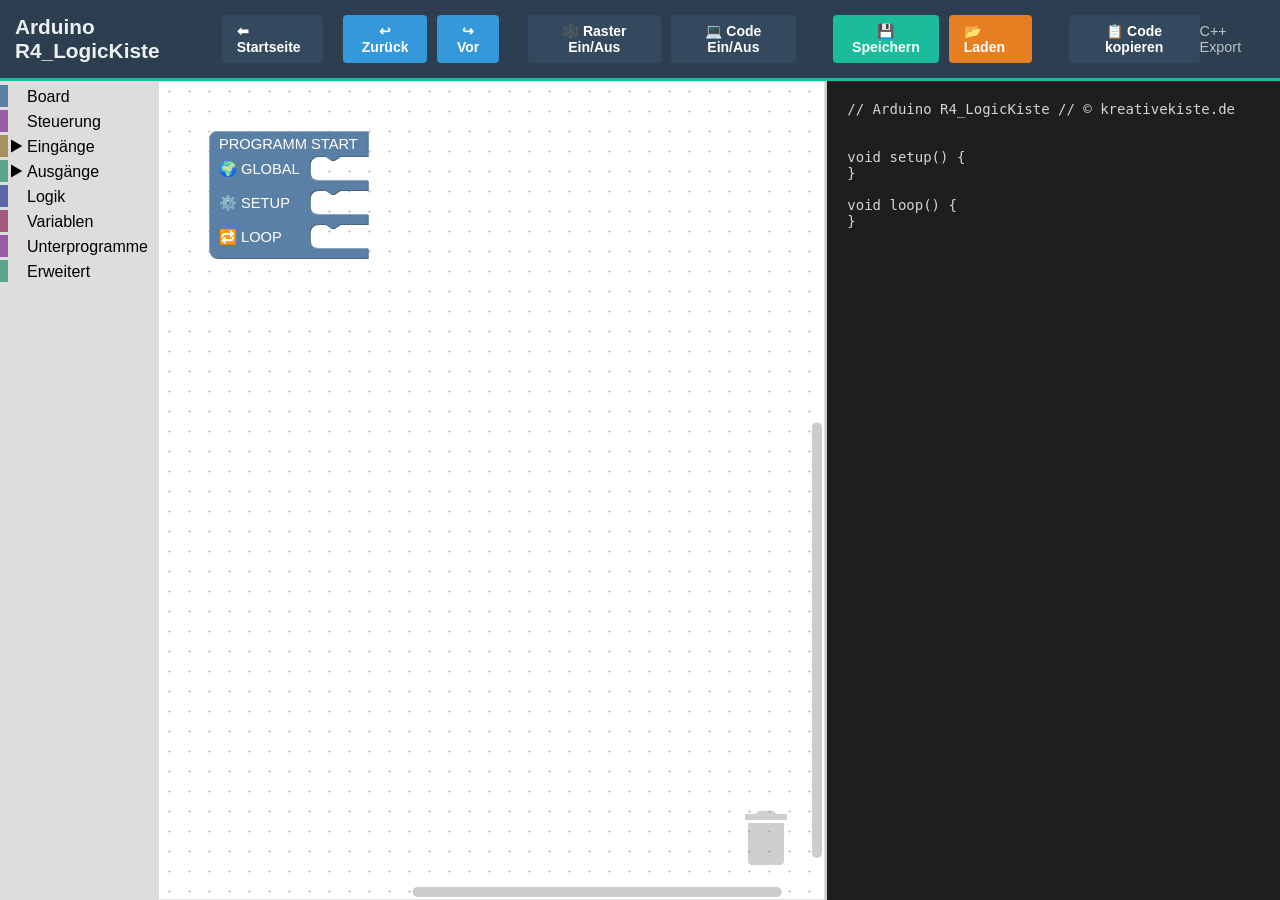
==== app/index.html @ 0fa0d69b "Add files via upload" ====
<!DOCTYPE html>
<html lang="de">
<head>
    <meta charset="UTF-8">
    <title>Arduino R4_LogicKiste</title>
    
    <script src="/app/js/blockly_compressed.js"></script>
    <script src="/app/js/javascript_compressed.js"></script>
    <script src="/app/js/de.js"></script>
    <link rel="stylesheet" href="/app/css/style.css">
</head>
<body>

<header>
    <div class="title">Arduino R4_LogicKiste</div>
    
    <a href="/index.html" class="btn btn-ui" style="text-decoration: none; margin-right: 20px;">
    ⬅ Startseite
    </a>
    
    <div class="header-controls">
        <button class="btn btn-action" onclick="workspace.undo(false)" title="Rückgängig">↩ Zurück</button>
        <button class="btn btn-action" onclick="workspace.undo(true)" title="Wiederherstellen">↪ Vor</button>
        <div style="width: 10px;"></div> 

        <button class="btn btn-ui" onclick="toggleGrid()">🕸️ Raster Ein/Aus</button>
        <button class="btn btn-ui" onclick="toggleCode()">💻 Code Ein/Aus</button>
        <div style="width: 20px;"></div> 
        
        <button class="btn" onclick="saveWorkspace()">💾 Speichern</button>
        <label class="btn btn-load" for="fileInput">📂 Laden</label>
        <input type="file" id="fileInput" style="display: none;" accept=".json" onchange="loadWorkspace(event)">
        <div style="width: 20px;"></div>

        <button class="btn btn-ui" id="copyBtn" onclick="copyGeneratedCode()">📋 Code kopieren</button>
    </div>

    <div style="font-size: 0.9em; color: #bdc3c7;" id="codeHeader">C++ Export</div>
</header>

<div id="main">
    <div id="blocklyDiv"></div>
    <div id="codeExport">// Lade Blöcke...</div>
</div>

<script src="/app/js/generator_core.js"></script>

<script src="/app/blocks/board/interrupts.js"></script>
<script src="/app/blocks/board/variables_basic.js"></script>
<script src="/app/blocks/board/var_literals.js"></script>

<script src="/app/blocks/input/setup_pullup.js"></script>
<script src="/app/blocks/input/read_digital.js"></script>
<script src="/app/blocks/input/read_analog.js"></script>
<script src="/app/blocks/input/input_counter.js"></script>
<script src="/app/blocks/input/input_encoder.js"></script>

<script src="/app/blocks/sensor/dht_sensor.js"></script>
<script src="/app/blocks/sensor/ultrasonic_hc_sr04.js"></script>

<script src="/app/blocks/output/write_digital.js"></script>
<script src="/app/blocks/output/write_analog.js"></script>

<script src="/app/blocks/motor/motors.js"></script>
<script src="/app/blocks/motor/stepper_advanced.js"></script>

<script src="/app/blocks/visuals/max7219_matrix.js"></script>
<script src="/app/blocks/visuals/lcd_i2c.js"></script>
<script src="/app/blocks/visuals/tft_displays.js"></script>
<script src="/app/blocks/visuals/neopixel_basic.js"></script>
<script src="/app/blocks/visuals/visu_tm.js"></script>
<script src="/app/blocks/visuals/r4_matrix.js"></script> 
<script src="/app/blocks/time/delay.js"></script>
<script src="/app/blocks/time/timer_interval.js"></script>
<script src="/app/blocks/time/time_system.js"></script>
<script src="/app/blocks/time/stopwatch.js"></script>

<script src="/app/blocks/functions/logic_if.js"></script>
<script src="/app/blocks/functions/logic_compare.js"></script>
<script src="/app/blocks/functions/loop_repeat.js"></script>
<script src="/app/blocks/functions/loop_while.js"></script>
<script src="/app/blocks/functions/blinker.js"></script>
<script src="/app/blocks/functions/state_machine.js"></script>
<script src="/app/blocks/functions/logic_basic.js"></script>
<script src="/app/blocks/functions/math_basic.js"></script>
<script src="/app/blocks/functions/math_advanced.js"></script>
<script src="/app/blocks/functions/math_random.js"></script>
<script src="/app/blocks/functions/functions_custom.js"></script>

<script src="/app/blocks/advanced/serial_com.js"></script>
<script src="/app/blocks/advanced/custom_cpp.js"></script>
<script src="/app/blocks/advanced/eeprom_r4.js"></script>
<script src="/app/blocks/advanced/sd_card.js"></script>
<script src="/app/blocks/advanced/rfid_rc522.js"></script>

<script src="/app/js/app.js"></script>

</body>
</html>
---- app/css/style.css ----
body { font-family: sans-serif; display: flex; flex-direction: column; height: 100vh; margin: 0; }
header { background: #2c3e50; color: #ecf0f1; padding: 15px; display: flex; justify-content: space-between; align-items: center; border-bottom: 3px solid #1abc9c; }
#main { display: flex; flex: 1; overflow: hidden; }
#blocklyDiv { flex: 2; border-right: 2px solid #ccc; transition: all 0.3s ease; }
#codeExport { flex: 1; background: #1e1e1e; color: #d4d4d4; padding: 20px; overflow-y: auto; white-space: pre-wrap; font-family: 'Consolas', monospace; font-size: 14px; display: block; transition: all 0.3s ease; }
.title { font-weight: bold; font-size: 1.3em; }

/* Styles für die Buttons */
.header-controls { display: flex; gap: 10px; align-items: center; }
.btn { 
    background: #1abc9c; color: white; border: none; padding: 8px 15px; 
    border-radius: 4px; cursor: pointer; font-weight: bold; font-size: 14px; transition: background 0.2s;
}
.btn:hover { background: #16a085; }
.btn-load { background: #e67e22; display: inline-block; }
.btn-load:hover { background: #d35400; }
.btn-upload { background: #8e44ad; min-width: 110px; }
.btn-upload:hover { background: #6c3483; }
.btn-upload:disabled { background: #555; cursor: wait; }

/* UI Toggles & Action Buttons */
.btn-ui { background: #34495e; }
.btn-ui:hover { background: #2c3e50; border: 1px solid #1abc9c; margin: -1px; }
.btn-action { background: #3498db; }
.btn-action:hover { background: #2980b9; }

/* Unsichtbares Raster (Toggle-Klasse) */
.hide-grid .blocklyMainBackground { fill: #ffffff !important; }
.hide-grid .blocklyGrid { display: none !important; }
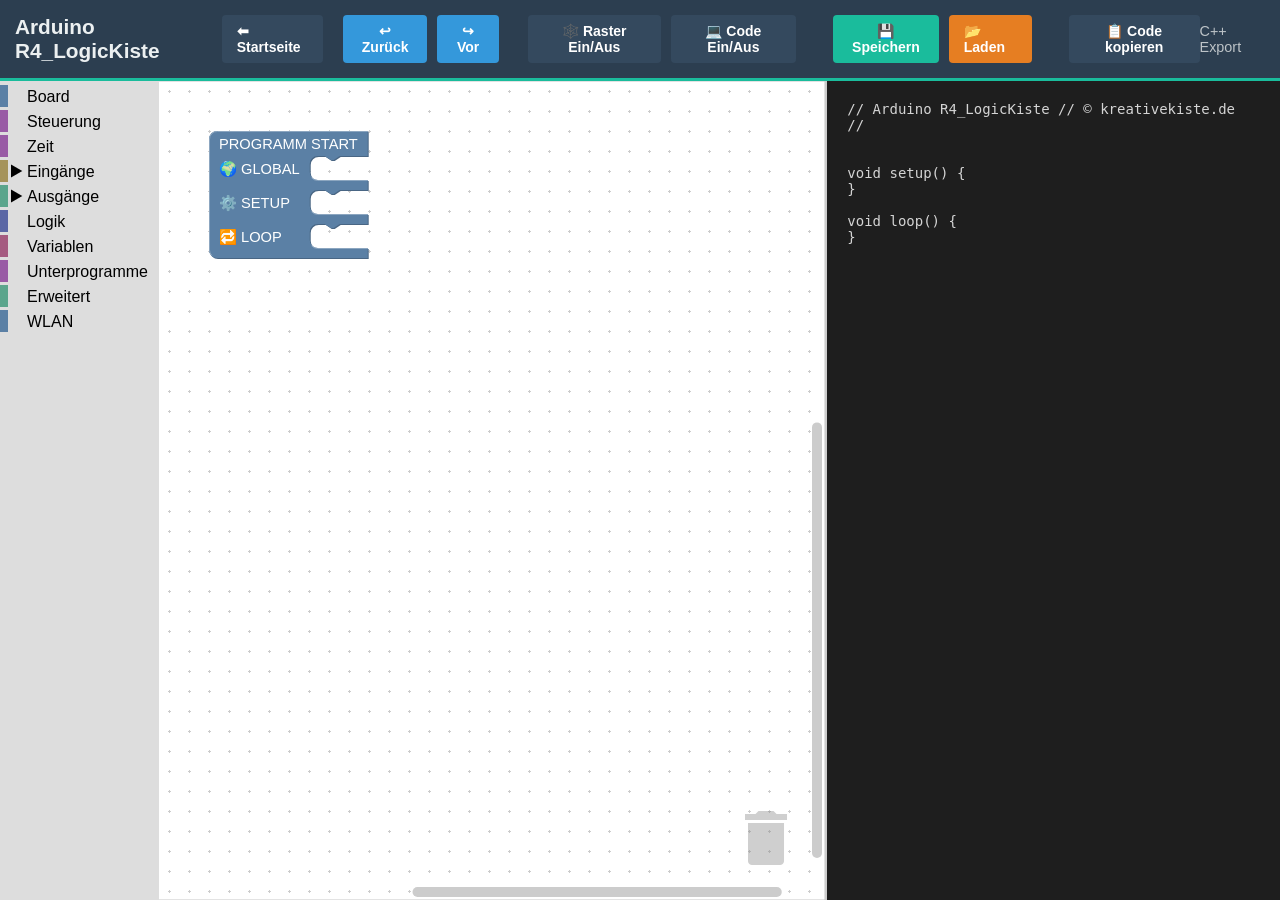
==== commit 279f7424: "Add files via upload" ====
--- a/app/index.html
+++ b/app/index.html
@@ -1,99 +1,112 @@
-<!DOCTYPE html>
-<html lang="de">
-<head>
-    <meta charset="UTF-8">
-    <title>Arduino R4_LogicKiste</title>
-    
-    <script src="/app/js/blockly_compressed.js"></script>
-    <script src="/app/js/javascript_compressed.js"></script>
-    <script src="/app/js/de.js"></script>
-    <link rel="stylesheet" href="/app/css/style.css">
-</head>
-<body>
-
-<header>
-    <div class="title">Arduino R4_LogicKiste</div>
-    
-    <a href="/index.html" class="btn btn-ui" style="text-decoration: none; margin-right: 20px;">
-    ⬅ Startseite
-    </a>
-    
-    <div class="header-controls">
-        <button class="btn btn-action" onclick="workspace.undo(false)" title="Rückgängig">↩ Zurück</button>
-        <button class="btn btn-action" onclick="workspace.undo(true)" title="Wiederherstellen">↪ Vor</button>
-        <div style="width: 10px;"></div> 
-
-        <button class="btn btn-ui" onclick="toggleGrid()">🕸️ Raster Ein/Aus</button>
-        <button class="btn btn-ui" onclick="toggleCode()">💻 Code Ein/Aus</button>
-        <div style="width: 20px;"></div> 
-        
-        <button class="btn" onclick="saveWorkspace()">💾 Speichern</button>
-        <label class="btn btn-load" for="fileInput">📂 Laden</label>
-        <input type="file" id="fileInput" style="display: none;" accept=".json" onchange="loadWorkspace(event)">
-        <div style="width: 20px;"></div>
-
-        <button class="btn btn-ui" id="copyBtn" onclick="copyGeneratedCode()">📋 Code kopieren</button>
-    </div>
-
-    <div style="font-size: 0.9em; color: #bdc3c7;" id="codeHeader">C++ Export</div>
-</header>
-
-<div id="main">
-    <div id="blocklyDiv"></div>
-    <div id="codeExport">// Lade Blöcke...</div>
-</div>
-
-<script src="/app/js/generator_core.js"></script>
-
-<script src="/app/blocks/board/interrupts.js"></script>
-<script src="/app/blocks/board/variables_basic.js"></script>
-<script src="/app/blocks/board/var_literals.js"></script>
-
-<script src="/app/blocks/input/setup_pullup.js"></script>
-<script src="/app/blocks/input/read_digital.js"></script>
-<script src="/app/blocks/input/read_analog.js"></script>
-<script src="/app/blocks/input/input_counter.js"></script>
-<script src="/app/blocks/input/input_encoder.js"></script>
-
-<script src="/app/blocks/sensor/dht_sensor.js"></script>
-<script src="/app/blocks/sensor/ultrasonic_hc_sr04.js"></script>
-
-<script src="/app/blocks/output/write_digital.js"></script>
-<script src="/app/blocks/output/write_analog.js"></script>
-
-<script src="/app/blocks/motor/motors.js"></script>
-<script src="/app/blocks/motor/stepper_advanced.js"></script>
-
-<script src="/app/blocks/visuals/max7219_matrix.js"></script>
-<script src="/app/blocks/visuals/lcd_i2c.js"></script>
-<script src="/app/blocks/visuals/tft_displays.js"></script>
-<script src="/app/blocks/visuals/neopixel_basic.js"></script>
-<script src="/app/blocks/visuals/visu_tm.js"></script>
-<script src="/app/blocks/visuals/r4_matrix.js"></script> 
-<script src="/app/blocks/time/delay.js"></script>
-<script src="/app/blocks/time/timer_interval.js"></script>
-<script src="/app/blocks/time/time_system.js"></script>
-<script src="/app/blocks/time/stopwatch.js"></script>
-
-<script src="/app/blocks/functions/logic_if.js"></script>
-<script src="/app/blocks/functions/logic_compare.js"></script>
-<script src="/app/blocks/functions/loop_repeat.js"></script>
-<script src="/app/blocks/functions/loop_while.js"></script>
-<script src="/app/blocks/functions/blinker.js"></script>
-<script src="/app/blocks/functions/state_machine.js"></script>
-<script src="/app/blocks/functions/logic_basic.js"></script>
-<script src="/app/blocks/functions/math_basic.js"></script>
-<script src="/app/blocks/functions/math_advanced.js"></script>
-<script src="/app/blocks/functions/math_random.js"></script>
-<script src="/app/blocks/functions/functions_custom.js"></script>
-
-<script src="/app/blocks/advanced/serial_com.js"></script>
-<script src="/app/blocks/advanced/custom_cpp.js"></script>
-<script src="/app/blocks/advanced/eeprom_r4.js"></script>
-<script src="/app/blocks/advanced/sd_card.js"></script>
-<script src="/app/blocks/advanced/rfid_rc522.js"></script>
-
-<script src="/app/js/app.js"></script>
-
-</body>
+<!DOCTYPE html>
+<html lang="de">
+<head>
+    <meta charset="UTF-8">
+    <title>Arduino R4_LogicKiste</title>
+    
+    <script src="./js/blockly_compressed.js"></script>
+    <script src="./js/javascript_compressed.js"></script>
+    <script src="./js/de.js"></script>
+    <link rel="stylesheet" href="./css/style.css">
+</head>
+<body>
+
+<header>
+    <div class="title">Arduino R4_LogicKiste</div>
+    
+    <a href="../index.html" class="btn btn-ui" style="text-decoration: none; margin-right: 20px;">
+    ⬅ Startseite
+    </a>
+    
+    <div class="header-controls">
+        <button class="btn btn-action" onclick="workspace.undo(false)" title="Rückgängig">↩ Zurück</button>
+        <button class="btn btn-action" onclick="workspace.undo(true)" title="Wiederherstellen">↪ Vor</button>
+        <div style="width: 10px;"></div> 
+
+        <button class="btn btn-ui" onclick="toggleGrid()">🕸️ Raster Ein/Aus</button>
+        <button class="btn btn-ui" onclick="toggleCode()">💻 Code Ein/Aus</button>
+        <div style="width: 20px;"></div> 
+        
+        <button class="btn" onclick="saveWorkspace()">💾 Speichern</button>
+        <label class="btn btn-load" for="fileInput">📂 Laden</label>
+        <input type="file" id="fileInput" style="display: none;" accept=".json" onchange="loadWorkspace(event)">
+        <div style="width: 20px;"></div>
+
+        <button class="btn btn-ui" id="copyBtn" onclick="copyGeneratedCode()">📋 Code kopieren</button>
+    </div>
+
+    <div style="font-size: 0.9em; color: #bdc3c7;" id="codeHeader">C++ Export</div>
+</header>
+
+<div id="main">
+    <div id="blocklyDiv"></div>
+    <div id="codeExport">// Lade Blöcke...</div>
+</div>
+
+<script src="./js/generator_core.js"></script>
+
+<script src="./blocks/board/interrupts.js"></script>
+<script src="./blocks/board/variables_basic.js"></script>
+<script src="./blocks/board/var_literals.js"></script>
+
+<script src="./blocks/input/setup_pullup.js"></script>
+<script src="./blocks/input/read_digital.js"></script>
+<script src="./blocks/input/read_analog.js"></script>
+<script src="./blocks/input/analog_smooth.js"></script> 
+<script src="./blocks/input/input_counter.js"></script>
+<script src="./blocks/input/input_encoder.js"></script>
+
+<script src="./blocks/sensor/dht_sensor.js"></script>
+<script src="./blocks/sensor/ultrasonic_hc_sr04.js"></script>
+<script src="./blocks/sensor/gyro_mpu6050.js"></script> 
+
+<script src="./blocks/output/write_digital.js"></script>
+<script src="./blocks/output/write_analog.js"></script>
+<script src="./blocks/output/output_tone.js"></script> 
+
+<script src="./blocks/motor/motors.js"></script>
+<script src="./blocks/motor/stepper_advanced.js"></script>
+
+<script src="./blocks/visuals/max7219_matrix.js"></script>
+<script src="./blocks/visuals/lcd_i2c.js"></script>
+<script src="./blocks/visuals/tft_displays.js"></script>
+<script src="./blocks/visuals/neopixel_basic.js"></script>
+<script src="./blocks/visuals/visu_tm.js"></script>
+<script src="./blocks/visuals/r4_matrix.js"></script> 
+
+<script src="./blocks/time/delay.js"></script>
+<script src="./blocks/time/time_micros.js"></script> 
+<script src="./blocks/time/timer_interval.js"></script>
+<script src="./blocks/time/time_system.js"></script>
+<script src="./blocks/time/stopwatch.js"></script>
+<script src="blocks/time/visu_rtc.js"></script>
+
+<script src="./blocks/functions/logic_if.js"></script>
+<script src="./blocks/functions/logic_compare.js"></script>
+<script src="./blocks/functions/loop_repeat.js"></script>
+<script src="./blocks/functions/loop_while.js"></script>
+<script src="./blocks/functions/loop_for.js"></script> 
+<script src="./blocks/functions/blinker.js"></script>
+<script src="./blocks/functions/state_machine.js"></script>
+<script src="./blocks/functions/logic_basic.js"></script>
+<script src="./blocks/functions/logic_ternary.js"></script> 
+<script src="./blocks/functions/math_basic.js"></script>
+<script src="./blocks/functions/math_modulo.js"></script> 
+<script src="./blocks/functions/math_advanced.js"></script>
+<script src="./blocks/functions/math_random.js"></script>
+<script src="./blocks/functions/functions_custom.js"></script>
+<script src="./blocks/functions/array_tables.js"></script> 
+
+<script src="./blocks/advanced/serial_com.js"></script>
+<script src="./blocks/advanced/serial_number_com.js"></script>
+<script src="./blocks/advanced/custom_cpp.js"></script>
+<script src="./blocks/advanced/eeprom_r4.js"></script>
+<script src="./blocks/advanced/sd_card.js"></script>
+<script src="./blocks/advanced/rfid_rc522.js"></script>
+
+<script src="./js/web.js"></script>
+
+<script src="./js/app.js"></script>
+
+</body>
 </html>
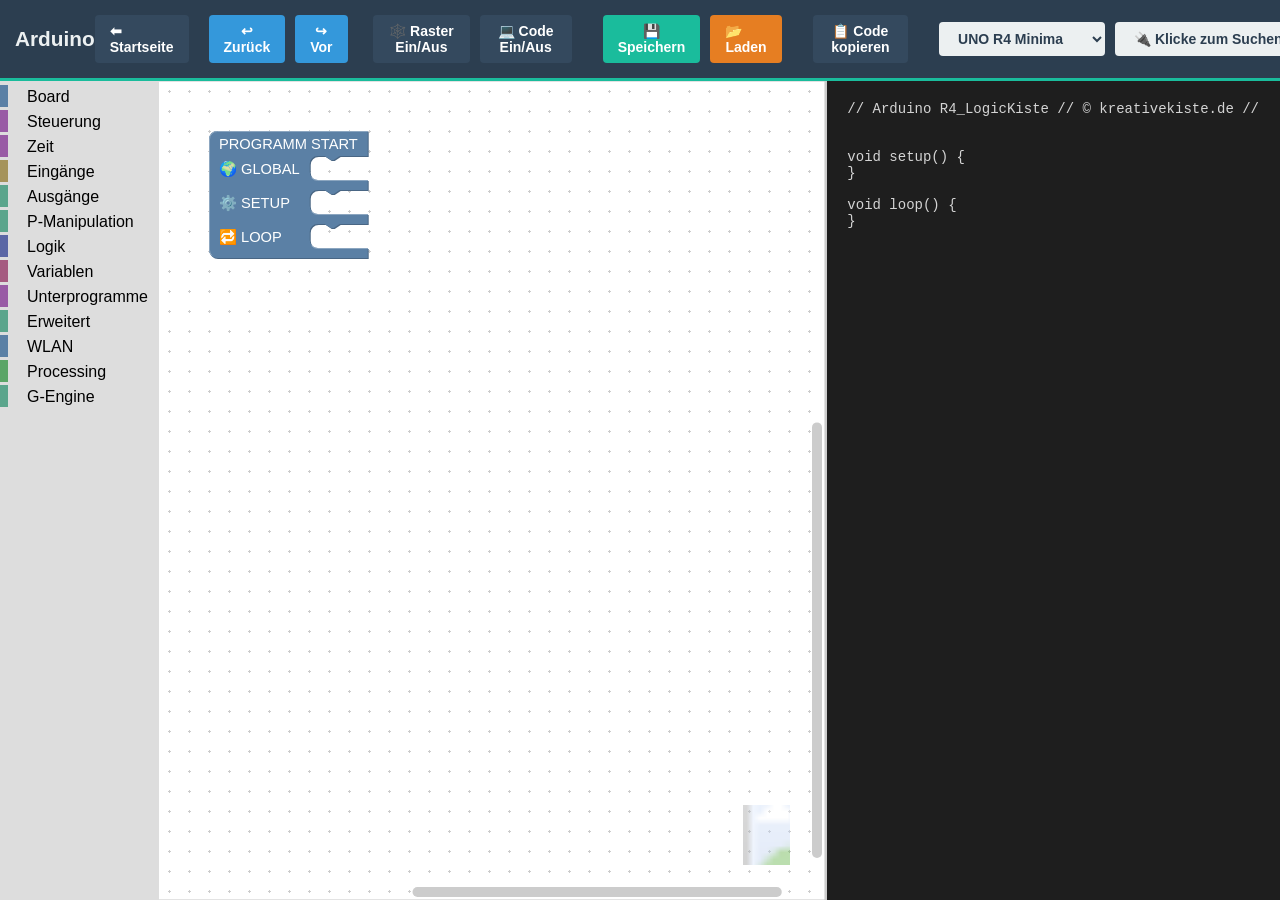
==== commit eee22a77: "Add files via upload" ====
--- a/app/index.html
+++ b/app/index.html
@@ -12,7 +12,7 @@
 <body>
 
 <header>
-    <div class="title">Arduino R4_LogicKiste</div>
+    <div class="title">Arduino</div>
     
     <a href="../index.html" class="btn btn-ui" style="text-decoration: none; margin-right: 20px;">
     ⬅ Startseite
@@ -33,6 +33,23 @@
         <div style="width: 20px;"></div>
 
         <button class="btn btn-ui" id="copyBtn" onclick="copyGeneratedCode()">📋 Code kopieren</button>
+		
+		<div style="width: 20px;"></div>
+        
+        <select id="boardSelect" class="btn btn-ui" style="background: #ecf0f1; color: #2c3e50; font-family: inherit; cursor: pointer;">
+            <option value="arduino:renesas_uno:minima">UNO R4 Minima</option>
+            <option value="arduino:renesas_uno:unor4wifi">UNO R4 WiFi</option>
+            <option value="arduino:avr:uno">UNO R3 (Classic)</option>
+            <option value="arduino:avr:nano">Nano</option>
+            <option value="arduino:avr:mega">Mega 2560</option>
+            <option value="arduino:avr:leonardo">Leonardo</option>
+        </select>
+        
+        <select id="portSelect" class="btn btn-ui" style="background: #ecf0f1; color: #2c3e50; font-family: inherit; cursor: pointer;" onmousedown="fetchPorts()">
+            <option value="">🔌 Klicke zum Suchen...</option>
+        </select>
+        
+        <button class="btn btn-upload" id="uploadBtn" onclick="uploadToArduino()">🚀 Upload</button>
     </div>
 
     <div style="font-size: 0.9em; color: #bdc3c7;" id="codeHeader">C++ Export</div>
@@ -46,6 +63,7 @@
 <script src="./js/generator_core.js"></script>
 
 <script src="./blocks/board/interrupts.js"></script>
+<script src="./blocks/board/container.js"></script>
 <script src="./blocks/board/variables_basic.js"></script>
 <script src="./blocks/board/var_literals.js"></script>
 
@@ -55,6 +73,7 @@
 <script src="./blocks/input/analog_smooth.js"></script> 
 <script src="./blocks/input/input_counter.js"></script>
 <script src="./blocks/input/input_encoder.js"></script>
+<script src="./blocks/input/button_event.js"></script>
 
 <script src="./blocks/sensor/dht_sensor.js"></script>
 <script src="./blocks/sensor/ultrasonic_hc_sr04.js"></script>
@@ -63,23 +82,31 @@
 <script src="./blocks/output/write_digital.js"></script>
 <script src="./blocks/output/write_analog.js"></script>
 <script src="./blocks/output/output_tone.js"></script> 
+<script src="./blocks/output/mp3_yx5300.js"></script>
+<script src="./blocks/output/tca9555.js"></script> 
+<script src="./blocks/output/virtual_ports.js"></script>
 
 <script src="./blocks/motor/motors.js"></script>
 <script src="./blocks/motor/stepper_advanced.js"></script>
+<script src="./blocks/motor/stepper_nema.js"></script>
 
 <script src="./blocks/visuals/max7219_matrix.js"></script>
 <script src="./blocks/visuals/lcd_i2c.js"></script>
 <script src="./blocks/visuals/tft_displays.js"></script>
 <script src="./blocks/visuals/neopixel_basic.js"></script>
 <script src="./blocks/visuals/visu_tm.js"></script>
+<script src="./blocks/visuals/oled_ssd1306.js"></script>
 <script src="./blocks/visuals/r4_matrix.js"></script> 
+<script src="./blocks/dmx/dmx.js"></script>
 
 <script src="./blocks/time/delay.js"></script>
 <script src="./blocks/time/time_micros.js"></script> 
 <script src="./blocks/time/timer_interval.js"></script>
 <script src="./blocks/time/time_system.js"></script>
 <script src="./blocks/time/stopwatch.js"></script>
-<script src="blocks/time/visu_rtc.js"></script>
+<script src="./blocks/time/visu_rtc.js"></script>
+
+<script src="./blocks/time/do_them_all.js"></script>
 
 <script src="./blocks/functions/logic_if.js"></script>
 <script src="./blocks/functions/logic_compare.js"></script>
@@ -104,9 +131,105 @@
 <script src="./blocks/advanced/sd_card.js"></script>
 <script src="./blocks/advanced/rfid_rc522.js"></script>
 
+<script src="./blocks/hmi/ard_hmi_com.js"></script>
+
+<script src="./blocks/visuals/g_engine.js"></script> 
+<script src="./blocks/visuals/g_engine_input.js"></script>
+<script src="./blocks/visuals/g_engine_sprites.js"></script>
+<script src="./blocks/visuals/g_engine_logic.js"></script>
+<script src="./blocks/visuals/g_engine_utils.js"></script>
+
+
+
+
 <script src="./js/web.js"></script>
 
 <script src="./js/app.js"></script>
+
+<script>
+    const BRIDGE_URL = "http://localhost:5000";
+
+    async function fetchPorts() {
+        const portSelect = document.getElementById('portSelect');
+        try {
+            let response = await fetch(BRIDGE_URL + '/ports');
+            if (!response.ok) throw new Error('Bridge meldet Fehler');
+            
+            let ports = await response.json();
+            let currentVal = portSelect.value;
+            
+            portSelect.innerHTML = ''; // Leeren
+            
+            if (ports.length === 0) {
+                portSelect.innerHTML = '<option value="">Kein Port gefunden</option>';
+            } else {
+                ports.forEach(port => {
+                    let opt = document.createElement('option');
+                    opt.value = port;
+                    opt.text = port;
+                    if (port === currentVal) opt.selected = true; // Vorherige Auswahl behalten
+                    portSelect.appendChild(opt);
+                });
+            }
+        } catch (error) {
+            console.warn("Lokale Bridge nicht erreichbar.");
+            portSelect.innerHTML = '<option value="">Bridge offline</option>';
+        }
+    }
+
+   
+    async function uploadToArduino() {
+        const port = document.getElementById('portSelect').value;
+        const board = document.getElementById('boardSelect').value;
+        const btn = document.getElementById('uploadBtn');
+        
+    
+        let code = document.getElementById('codeExport').innerText;
+        
+        if (!code || code.trim() === "" || code.includes("// Lade Blöcke...")) {
+            alert("Es gibt keinen generierten Code zum Hochladen!");
+            return;
+        }
+
+        
+        if (!port || port === "Bridge offline") {
+            let userWantsHelp = confirm("Keine Verbindung zur LogikKiste-Bridge!\n\nDamit du den Code direkt aus dem Browser hochladen kannst, muss die Arduino IDE im Hintergrund laufen. \n\nMöchtest du dir die Anleitung dazu auf meiner Hompage anschauen?");           
+            if (userWantsHelp) {
+                window.open("https://www.kreativekiste.de/handbuch-blockly", "_blank");
+            }
+            return;
+        }
+
+       
+        btn.disabled = true;
+        btn.innerText = "⏳ Lade hoch...";
+
+        try {
+            let response = await fetch(BRIDGE_URL + '/upload', {
+                method: 'POST',
+                headers: { 'Content-Type': 'application/json' },
+                body: JSON.stringify({ code: code, port: port, board: board })
+            });
+            
+            let resultText = await response.text();
+            
+            if (response.ok) {
+                alert("Upload erfolgreich!\n\n" + resultText);
+            } else {
+                alert("Fehler beim Upload:\n\n" + resultText);
+            }
+        } catch (error) {
+            let userWantsHelp = confirm("Die Verbindung zur lokalen Bridge ist abgerissen!\nLäuft die 'start_bridge.bat' noch?\n\nMöchtest du zur Anleitung wechseln?");
+            if (userWantsHelp) {
+                window.open("https://www.kreativekiste.de/handbuch-blockly", "_blank");
+            }
+        } finally {
+     
+            btn.disabled = false;
+            btn.innerText = "🚀 Upload";
+        }
+    }
+</script>
 
 </body>
 </html>
